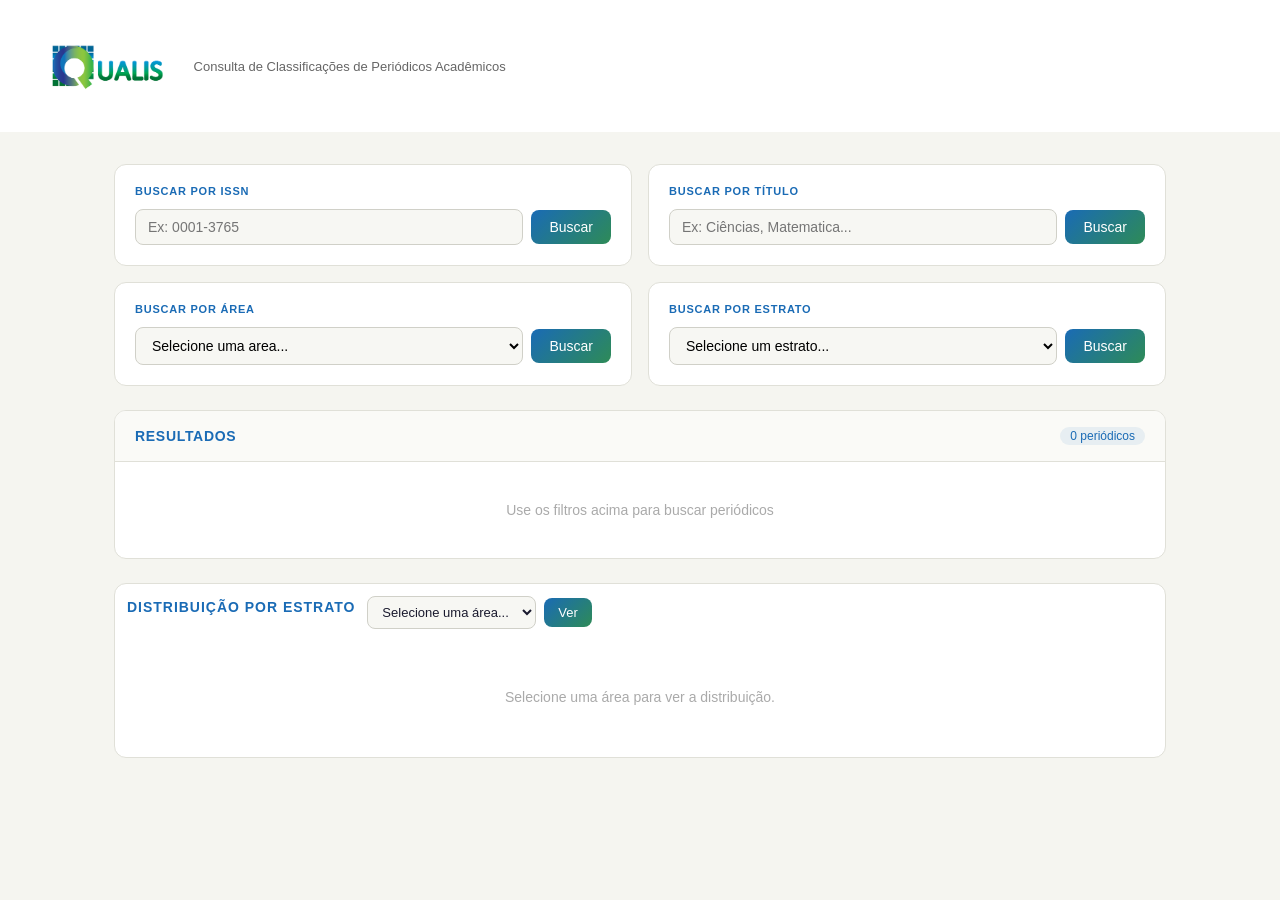
==== src/main/resources/static/index.html @ db8ee8ed "Update Error Correção" ====
<!DOCTYPE html>
<html lang="pt-BR">
<head>
    <meta charset="UTF-8">
    <meta name="viewport" content="width=device-width, initial-scale=1.0">
    <title>QUALIS Periódicos</title>
    <link rel="stylesheet" href="style.css">
</head>
<body>

<header>
    <img src="qualis-logo.png" alt="QUALIS">
    <p>Consulta de Classificações de Periódicos Acadêmicos</p>
</header>
<main>
    <section class="grade-busca">
        <div class="card">
            <h3 class="titulo-card">Buscar por ISSN</h3>
            <div class="linha-input">
                <input type="text" id="input-issn" name="issn" placeholder="Ex: 0001-3765">
                <button id="btn-issn">Buscar</button>
            </div>
        </div>
        <div class="card">
            <h3 class="titulo-card">Buscar por Título</h3>
            <div class="linha-input">
                <input type="text" id="input-titulo" placeholder="Ex: Ciências, Matematica...">
                <button id="btn-titulo">Buscar</button>
            </div>
        </div>
        <div class="card">
            <h3 class="titulo-card">Buscar por Área</h3>
            <div class="linha-input">
                <select id="select-area">
                    <option value="">Selecione uma area...</option>
                </select>
                <button id="btn-area">Buscar</button>
            </div>
        </div>
        <div class="card">
            <h3 class="titulo-card">Buscar por Estrato</h3>
            <div class="linha-input">
                <select id="select-estrato">
                    <option value="">Selecione um estrato...</option>
                    <option>A1</option>
                    <option>A2</option>
                    <option>A3</option>
                    <option>A4</option>
                    <option>B1</option>
                    <option>B2</option>
                    <option>B3</option>
                    <option>B4</option>
                    <option>C</option>
                </select>
                <button id="btn-estrato">Buscar</button>
            </div>
        </div>
    </section>
    <section class="secao-resultados">
        <div class="cabecalho-resultados">
        <span class="titulo-card">Resultados</span>

            <span id="contagem-resultados" class="badge">0 periódicos</span>
        </div>

        <div id="corpo-resultados">
            <p class="estado-vazio">Use os filtros acima para buscar periódicos</p>
        </div>
    </section>

    <section class="secao-grafico">
        <div class="cabecalho-grafico">
            <h3 class="titulo-card">Distribuição por Estrato</h3>
            <div class="linha-input">
                <select id="select-area-grafico">
                    <option value="">Selecione uma área...</option>
                </select>
                <button id="btn-grafico">Ver</button>
            </div>
        </div>

        <div id="barras-grafico">
            <p class="estado-vazio">Selecione uma área para ver a distribuição.</p>
        </div>
    </section>
</main>

<script src="script.js"></script>
</body>
</html>
---- src/main/resources/static/style.css ----
* {
    box-sizing: border-box;
    margin: 0;
    padding: 0;
}

body {
    background-color: #f5f5f0;
    color: #1a1a2e;
    font-family: sans-serif;
}

header {
    background-color: #fff;
    padding: 16px 40px;
    display: flex;
    align-items: center;
    gap: 20px;
}

header img {
    height: 100px;
}

header p {
    font-size: 13px;
    color: #666;
}


main {
    max-width: 1100px;
    margin: 0 auto;
    padding: 32px 24px;
}

.grade-busca {
    display: grid;
    grid-template-columns: 1fr 1fr;
    gap: 16px;
    margin-bottom: 24px;
}

.card {
    background-color: #fff;
    border: 1px solid #e0e0d8;
    border-radius: 12px;
    padding: 20px;
}

.titulo-card {
    font-size: 11px;
    font-weight: 600;
    color: #1a6bb5;
    margin-bottom: 12px;
    text-transform: uppercase;
    letter-spacing: 0.07em;
}

.linha-input {
    display: flex;
    flex-wrap: nowrap;
    gap: 8px;
    align-items: center;
}


.linha-input input,
.linha-input select {
    flex: 1;
    min-width: 0;
    padding: 9px 12px;
    border: 1px solid #d0d0c8;
    border-radius: 8px;
    background-color: #f7f7f3;
    font-size: 14px;
    outline: none;
}

.linha-input button {
    padding: 9px 18px;
    background: linear-gradient(135deg, #1a6bb5, #2e8b57);
    color: #fff;
    border: none;
    border-radius: 8px;
    font-size: 14px;
    cursor: pointer;
    font-weight: 500;
    transition: opacity 0.2s;
}
.linha-input button:hover {
    opacity: 0.85;
}

/* Seção de resultados */
.secao-resultados {
    background-color: #fff;
    border: 1px solid #e0e0d8;
    border-radius: 12px;
    margin-bottom: 24px;
    overflow: hidden;
}

.cabecalho-resultados {
    padding: 16px 20px;
    border-bottom: 1px solid #e0e0d8;
    display: flex;
    align-items: center;
    justify-content: space-between;
    background-color: #fafaf7;
}


.cabecalho-resultados .titulo-card {
    font-size: 14px;
    letter-spacing: 0.05em;
    margin-bottom: 0px;
}

.cabecalho-grafico {
    display: flex;
    align-items: center;
    gap: 12px;
    margin-bottom: 20px;
}


.badge {
    background-color: #1a6bb515;
    color: #1a6bb5;
    border-radius: 20px;
    padding: 2px 10px;
    font-size: 12px;
}

.estado-vazio {
    padding: 40px;
    text-align: center;
    color: #aaa;
    font-size: 14px;
}

table {
    width: 100%;
    border-collapse: collapse;
}

th {
    background-color: #f5f5f0;
    padding: 10px 20px;
    text-align: left;
    font-size: 12px;
    font-weight: 600;
    color: #666;
}

td {
    padding: 12px 20px;
    font-size: 13px;
    border-top: 1px solid #f0f0e8;
    color: #333;
}

tr:hover td {
    background-color: #fafaf7;
}

.tag {
    display: inline-block;
    padding: 3px 12px;
    border-radius: 20px;
    font-size: 12px;
    font-weight: 600;
}

.tag.A1 { background-color: #1a6bb5; color: #fff; }
.tag.A2 { background-color: #2e8b57; color: #fff; }
.tag.A3 { background-color: #3aad6e; color: #fff; }
.tag.A4 { background-color: #5bc08a; color: #fff; }
.tag.B1 { background-color: #4a90d9; color: #fff; }
.tag.B2 { background-color: #7ab3e8; color: #fff; }
.tag.B3 { background-color: #a8cef0; color: #1a6bb5; }
.tag.B4 { background-color: #d0e8f8; color: #1a6bb5; }
.tag.C  { background-color: #e8e8e0; color: #666; }

.secao-grafico {
    background-color: #fff;
    border: 1px solid #e0e0d8;
    border-radius: 12px;
    padding: 12px;
}

.cabecalho-grafico .titulo-card {
    font-size: 14px;
    flex-shrink: 0;
}

.cabecalho-grafico select {
    flex: 1;
    padding: 7px 10px;
    border: 1px solid #d0d0c8;
    border-radius: 8px;
    background-color: #f7f7f3;
    color: #1a1a2e;
    font-size: 13px;
    outline: none;
}

.cabecalho-grafico button {
    padding: 7px 14px;
    background: linear-gradient(135deg, #1a6bb5, #2e8b57);
    color: #fff;
    border: none;
    border-radius: 8px;
    font-size: 13px;
    cursor: pointer;
    font-weight: 500;
    transition: opacity 0.2s;
}

.cabecalho-grafico button:hover {
    opacity: 0.85;
}

.barras {
    display: flex;
    flex-direction: column;
    gap: 12px;
}

.linha-barra {
    display: flex;
    align-items: center;
    gap: 16px;
}

.rotulo-barra {
    font-size: 12px;
    font-weight: 600;
    width: 28px;
    text-align: right;
    color: #666;
}

.trilho-barra {
    flex: 1;
    background-color: #f0f0e8;
    border-radius: 6px;
    height: 24px;
}

.preenchimento-barra {
    height: 100%;
    border-radius: 6px;
    display: flex;
    align-items: center;
    padding-left: 10px;
    transition: width 0.6s ease;
}

.preenchimento-barra span {
    font-size: 12px;
    color: #fff;
    font-weight: 500;
}
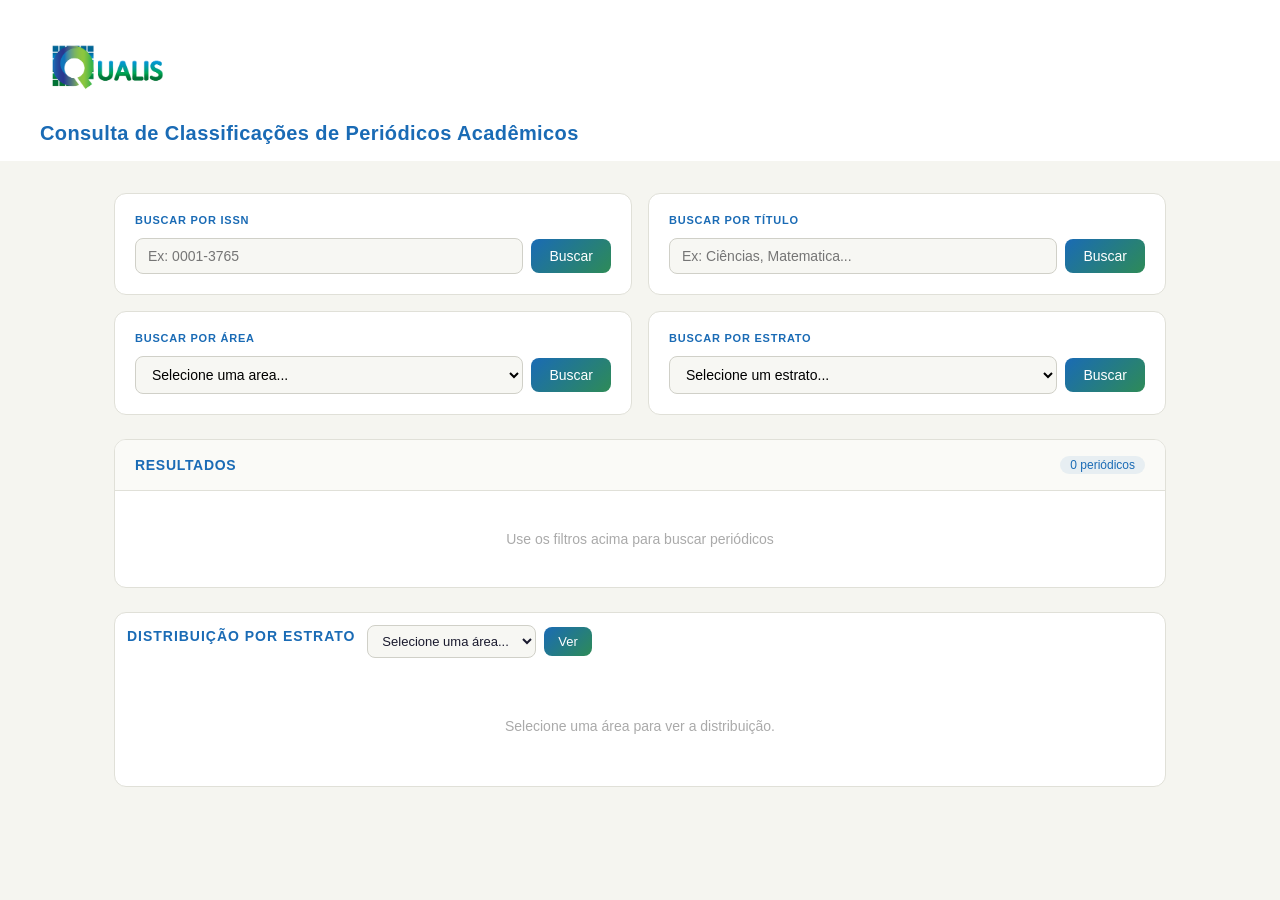
==== commit 92bb3cdc: "Update responsividade" ====
--- a/src/main/resources/static/index.html
+++ b/src/main/resources/static/index.html
@@ -5,12 +5,14 @@
     <meta name="viewport" content="width=device-width, initial-scale=1.0">
     <title>QUALIS Periódicos</title>
     <link rel="stylesheet" href="style.css">
+    <link rel="icon" type="image/svg+xml" href="favicon.svg">
+
 </head>
 <body>
 
 <header>
     <img src="qualis-logo.png" alt="QUALIS">
-    <p>Consulta de Classificações de Periódicos Acadêmicos</p>
+    <p class ="titulo-card"> Consulta de Classificações de Periódicos Acadêmicos</p>
 </header>
 <main>
     <section class="grade-busca">
--- a/src/main/resources/static/style.css
+++ b/src/main/resources/static/style.css
@@ -14,14 +14,22 @@
     background-color: #fff;
     padding: 16px 40px;
     display: flex;
-    align-items: center;
-    gap: 20px;
+    flex-direction: column;
+    align-items: flex-start;
+    gap: 6px;
 }
 
 header img {
     height: 100px;
 }
-
+header .titulo-card {
+    font-size: 20px;
+    font-weight: 600;
+    color: #1a6bb5;
+    text-transform: none;
+    letter-spacing: 0.02em;
+    margin-bottom: 0;
+}
 header p {
     font-size: 13px;
     color: #666;
@@ -264,3 +272,79 @@
     font-weight: 500;
 }
 
+@media (max-width: 768px) {
+    header {
+        padding: 12px 16px;
+        flex-direction: column;
+        text-align: center;
+        gap: 12px;
+    }
+
+    header img {
+        height: 80px;
+    }
+
+    header .titulo-card {
+        font-size: 18px;
+    }
+
+    main {
+        padding: 16px;
+    }
+
+    .grade-busca {
+        grid-template-columns: 1fr;
+    }
+
+    .linha-input {
+        flex-wrap: wrap;
+    }
+
+    .linha-input input,
+    .linha-input select {
+        width: 100%;
+        min-width: 100%;
+    }
+
+    .linha-input button {
+        width: 100%;
+    }
+
+    .cabecalho-resultados {
+        flex-direction: column;
+        gap: 8px;
+        text-align: center;
+    }
+
+    .cabecalho-grafico {
+        flex-wrap: wrap;
+    }
+
+    .cabecalho-grafico select,
+    .cabecalho-grafico button {
+        width: 100%;
+    }
+
+    .cabecalho-grafico .titulo-card {
+        width: 100%;
+        text-align: center;
+        margin-bottom: 8px;
+    }
+
+    .secao-resultados {
+        overflow-x: auto;
+    }
+
+    table {
+        min-width: 500px;
+    }
+
+    th, td {
+        padding: 8px 12px;
+    }
+
+    .rotulo-barra {
+        width: 32px;
+        font-size: 11px;
+    }
+}
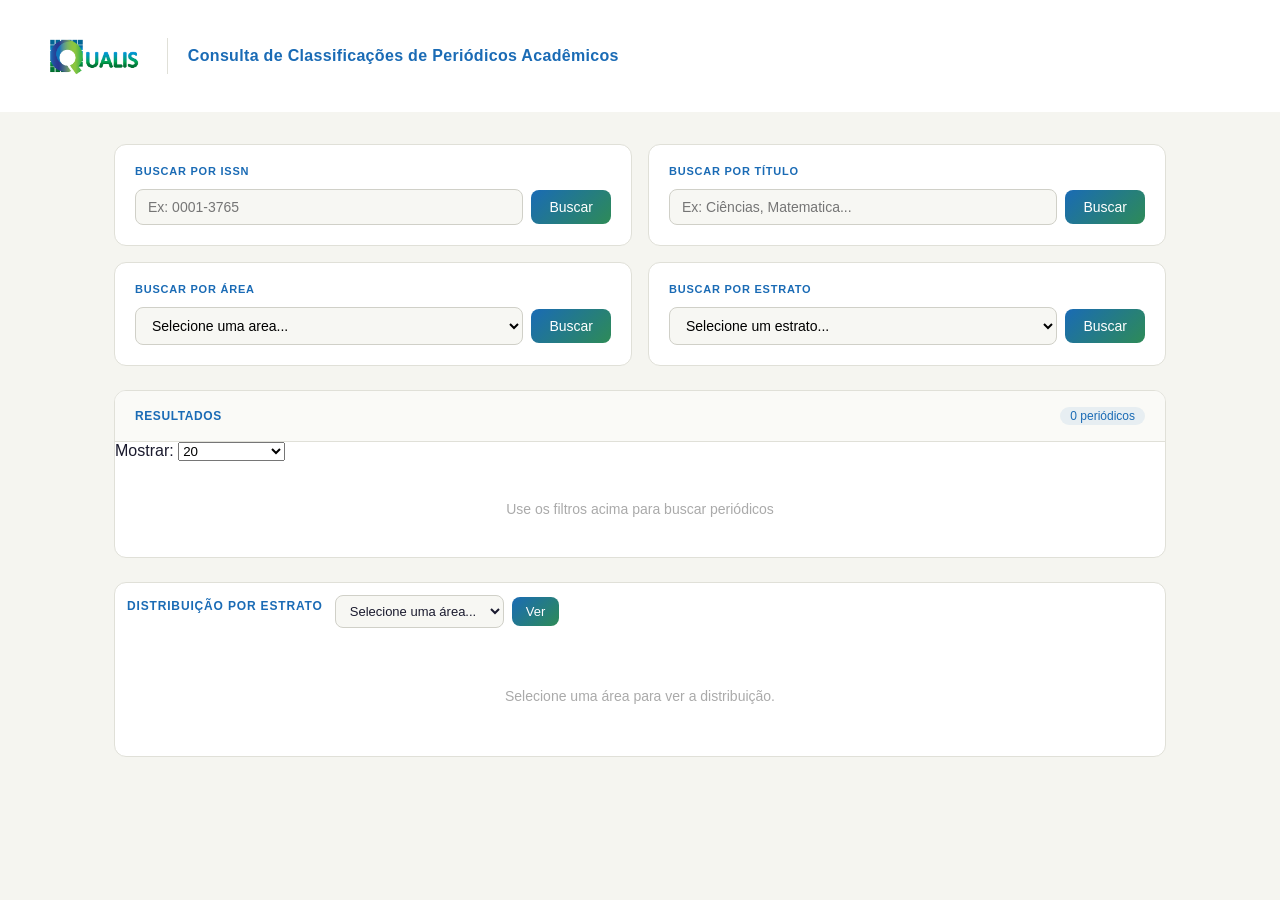
==== commit 67869fe9: "Update JS, CSS e HTML Controle de limite de resultados" ====
--- a/src/main/resources/static/index.html
+++ b/src/main/resources/static/index.html
@@ -12,6 +12,7 @@
 
 <header>
     <img src="qualis-logo.png" alt="QUALIS">
+    <div class="divisor"></div>
     <p class ="titulo-card"> Consulta de Classificações de Periódicos Acadêmicos</p>
 </header>
 <main>
@@ -64,7 +65,16 @@
 
             <span id="contagem-resultados" class="badge">0 periódicos</span>
         </div>
-
+        <div class="limite-resultados">
+            <span class="label-limite">Mostrar:</span>
+            <select id="select-limite">
+                <option value="10">10</option>
+                <option value="20" selected>20</option>
+                <option value="30">30</option>
+                <option value="personalizado">Personalizado</option>
+            </select>
+            <input type="number" id="input-limite" min="1" placeholder="Qty" style="display: none;">
+        </div>
         <div id="corpo-resultados">
             <p class="estado-vazio">Use os filtros acima para buscar periódicos</p>
         </div>
--- a/src/main/resources/static/style.css
+++ b/src/main/resources/static/style.css
@@ -11,19 +11,25 @@
 }
 
 header {
-    background-color: #fff;
-    padding: 16px 40px;
-    display: flex;
-    flex-direction: column;
-    align-items: flex-start;
-    gap: 6px;
+        background-color: #fff;
+        padding: 16px 40px;
+        display: flex;
+        flex-direction: row;
+        align-items: center;
+        gap: 20px;
+
 }
 
 header img {
-    height: 100px;
+    height: 80px;
+}
+.divisor {
+    width: 1px;
+    height: 36px;
+    background-color: #e0e0d8;
 }
 header .titulo-card {
-    font-size: 20px;
+    font-size: 16px;
     font-weight: 600;
     color: #1a6bb5;
     text-transform: none;
@@ -32,7 +38,8 @@
 }
 header p {
     font-size: 13px;
-    color: #666;
+    color: #1a6bb5;
+    font-weight: 500;
 }
 
 
@@ -118,15 +125,15 @@
     background-color: #fafaf7;
 }
 
-
 .cabecalho-resultados .titulo-card {
-    font-size: 14px;
+    font-size: 12px;
     letter-spacing: 0.05em;
     margin-bottom: 0px;
 }
 
 .cabecalho-grafico {
     display: flex;
+    flex-wrap: nowrap;
     align-items: center;
     gap: 12px;
     margin-bottom: 20px;
@@ -199,8 +206,10 @@
 }
 
 .cabecalho-grafico .titulo-card {
-    font-size: 14px;
+    font-size: 12px;
     flex-shrink: 0;
+    white-space: nowrap;
+
 }
 
 .cabecalho-grafico select {
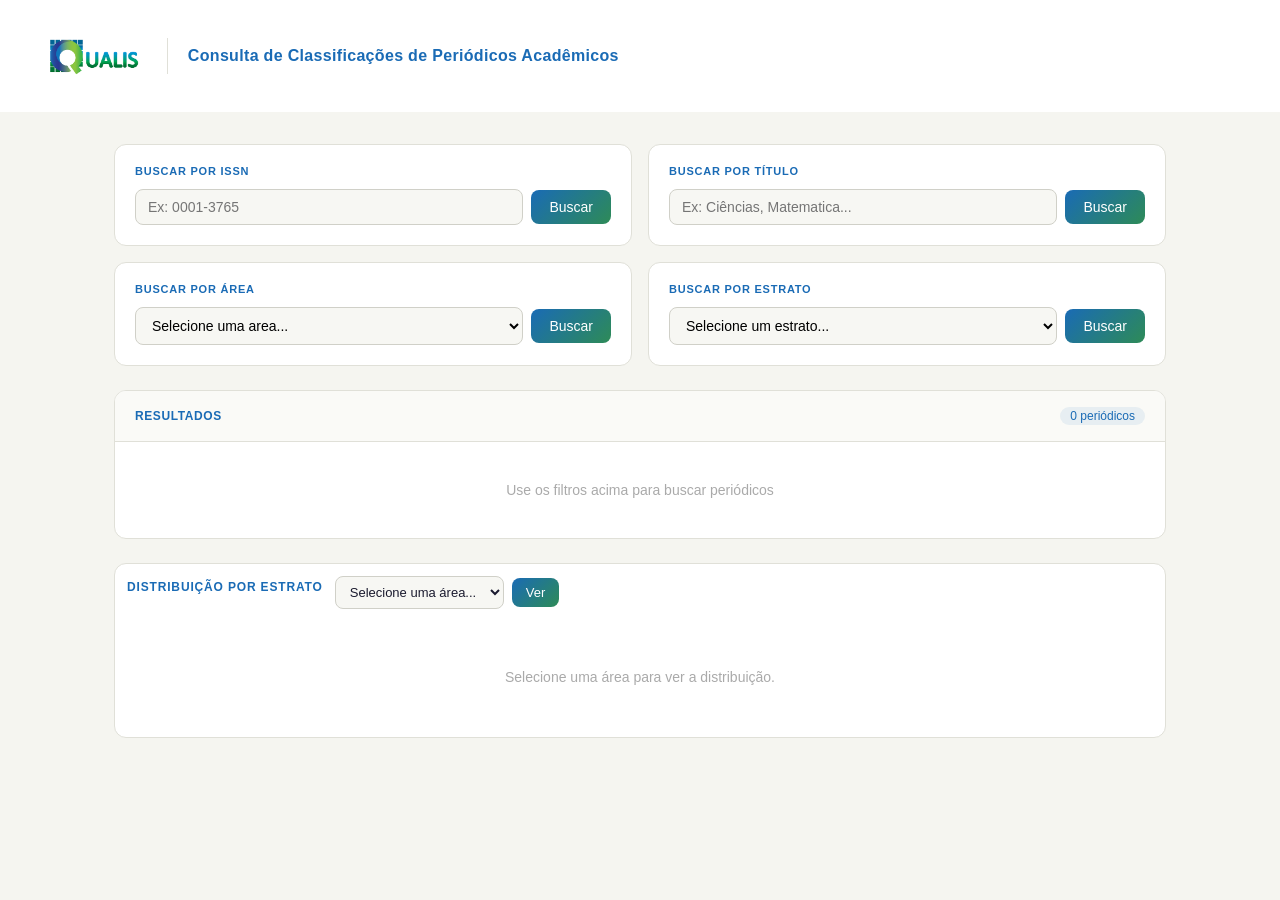
==== commit 972dce10: "Update Script e HTML Ajuste de erro" ====
--- a/src/main/resources/static/index.html
+++ b/src/main/resources/static/index.html
@@ -65,16 +65,6 @@
 
             <span id="contagem-resultados" class="badge">0 periódicos</span>
         </div>
-        <div class="limite-resultados">
-            <span class="label-limite">Mostrar:</span>
-            <select id="select-limite">
-                <option value="10">10</option>
-                <option value="20" selected>20</option>
-                <option value="30">30</option>
-                <option value="personalizado">Personalizado</option>
-            </select>
-            <input type="number" id="input-limite" min="1" placeholder="Qty" style="display: none;">
-        </div>
         <div id="corpo-resultados">
             <p class="estado-vazio">Use os filtros acima para buscar periódicos</p>
         </div>
